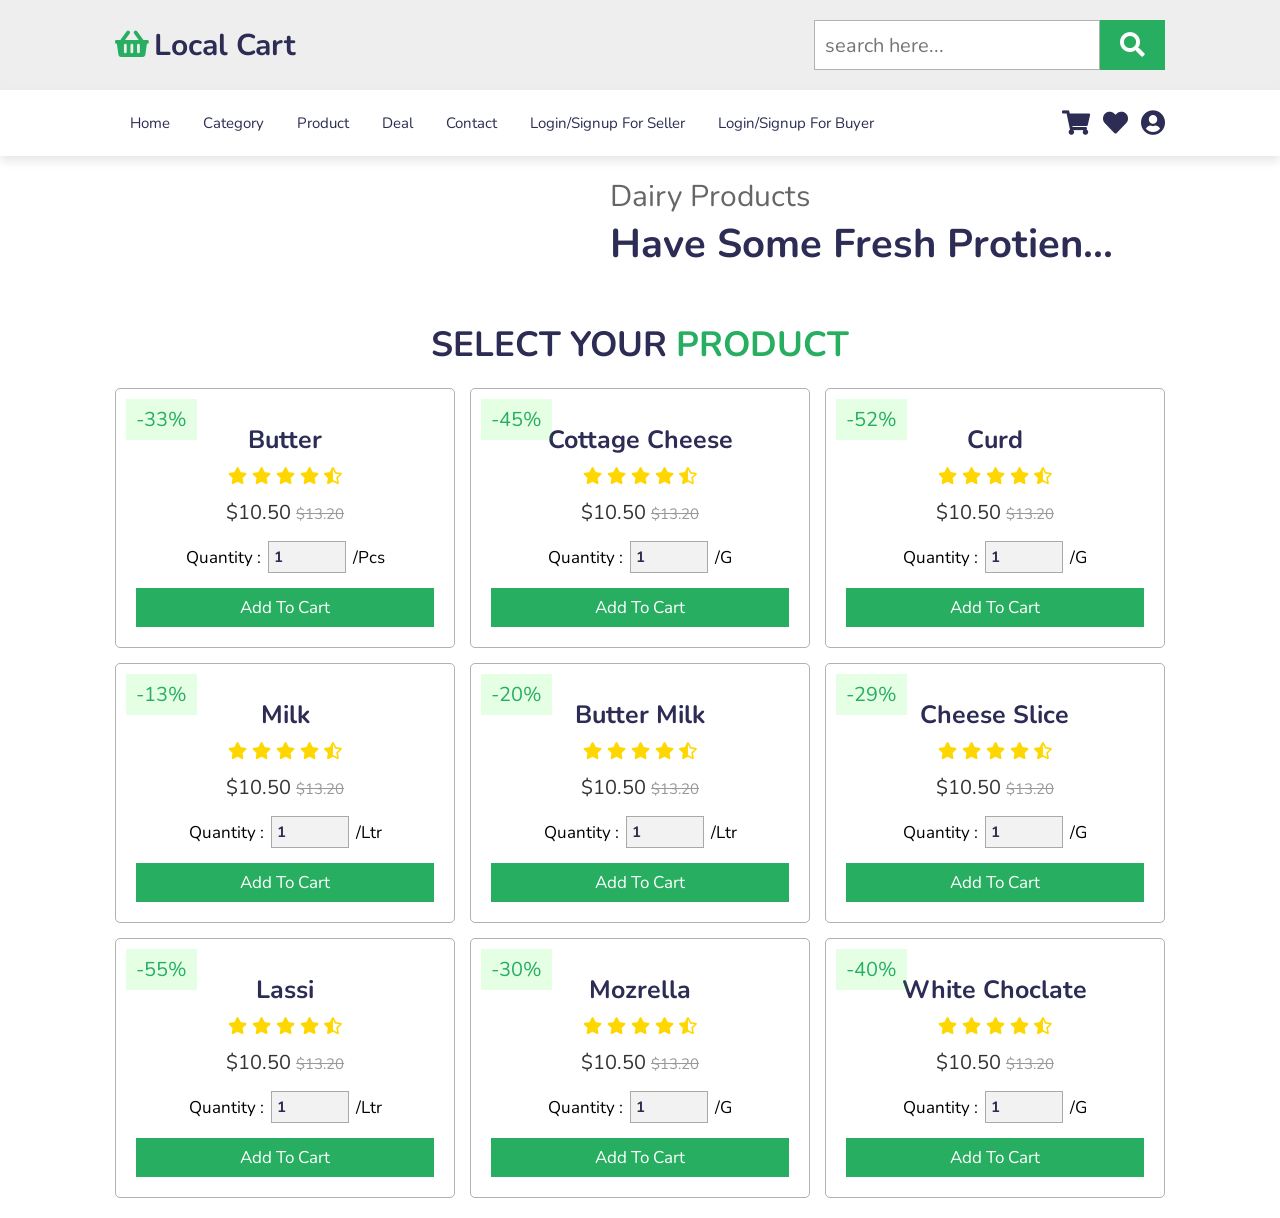
==== dairy.html @ 28bb5edc "Add files via upload" ====
<!DOCTYPE html>
<html lang="en">
<head>
    <meta charset="UTF-8">
    <meta http-equiv="X-UA-Compatible" content="IE=edge">
    <meta name="viewport" content="width=device-width, initial-scale=1.0">
    <title>Document</title>
    <link rel="stylesheet" href="https://cdnjs.cloudflare.com/ajax/libs/font-awesome/5.15.3/css/all.min.css">

    <!-- custom css file link  -->
    <link rel="stylesheet" href="style.css">

</head>
<body>
    <header>

        <div class="header-1">
    
            <a href="#" class="logo"><i class="fas fa-shopping-basket"></i>Local Cart</a>
    
            <form action="" class="search-box-container">
                <input type="search" id="search-box" placeholder="search here...">
                <label for="search-box" class="fas fa-search"></label>
            </form>
    
        </div>
    
        <div class="header-2">
    
            <div id="menu-bar" class="fas fa-bars"></div>
    
            <nav class="navbar">
                <a href="index.html">home</a>
                <a href="#category">category</a>
                <a href="#product">product</a>
                <a href="#deal">deal</a>
                <a href="#contact">contact</a>
                <a href="Login_Page.html" target="_blank">login/signup for Seller</a>
                <a href="Login_Page.html" target="_blank">login/signup for Buyer</a>
            </nav>
    
            <div class="icons">
                <a href="#" class="fas fa-shopping-cart"></a>
                <a href="#" class="fas fa-heart"></a>
                <a href="#" class="fas fa-user-circle"></a>
            </div>
    
        </div>
    
    </header>
    <section class="categories" id="category">

        <div class="spice-image">
            <img src="images/Dairy Products/istockphoto-513470606-170667a.jpg" alt="">
        </div>
    
        <div class="content">
            <span>Dairy Products</span>
            <h3>Have some fresh protien...</h3>
          <!-- <a href="#" class="btn">get started</a>--> 
        </div>
    
    </section>
    <section class="product" id="product">

        <h1 class="heading">Select Your <span>Product</span></h1>
    
        <div class="box-container">
    
            <div class="box">
                <span class="discount">-33%</span>
                <div class="icons">
                    <a href="#" class="fas fa-heart"></a>
                    <a href="#" class="fas fa-share"></a>
                    <a href="#" class="fas fa-eye"></a>
                </div>
                <img src="images/Dairy Products/food-3179853__340.webp" alt="">
                <h3>Butter</h3>
                <div class="stars">
                    <i class="fas fa-star"></i>
                    <i class="fas fa-star"></i>
                    <i class="fas fa-star"></i>
                    <i class="fas fa-star"></i>
                    <i class="fas fa-star-half-alt"></i>
                </div>
                <div class="price"> $10.50 <span> $13.20 </span> </div>
                <div class="quantity">
                    <span>quantity : </span>
                    <input type="number" min="1" max="1000" value="1">
                    <span> /pcs </span>
                </div>
                <a href="#" class="btn">add to cart</a>
            </div>
    
            <div class="box">
                <span class="discount">-45%</span>
                <div class="icons">
                    <a href="#" class="fas fa-heart"></a>
                    <a href="#" class="fas fa-share"></a>
                    <a href="#" class="fas fa-eye"></a>
                </div>
                <img src="images/Dairy Products/greek-feta-cheese-3548__340.webp" alt="">
                <h3>Cottage Cheese</h3>
                <div class="stars">
                    <i class="fas fa-star"></i>
                    <i class="fas fa-star"></i>
                    <i class="fas fa-star"></i>
                    <i class="fas fa-star"></i>
                    <i class="fas fa-star-half-alt"></i>
                </div>
                <div class="price"> $10.50 <span> $13.20 </span> </div>
                <div class="quantity">
                    <span>quantity : </span>
                    <input type="number" min="1" max="1000" value="1">
                    <span> /g </span>
                </div>
                <a href="#" class="btn">add to cart</a>
            </div>
    
            <div class="box">
                <span class="discount">-52%</span>
                <div class="icons">
                    <a href="#" class="fas fa-heart"></a>
                    <a href="#" class="fas fa-share"></a>
                    <a href="#" class="fas fa-eye"></a>
                </div>
                <img src="images/Dairy Products/istockphoto-1027715280-170667a.jpg" alt="">
                <h3>Curd</h3>
                <div class="stars">
                    <i class="fas fa-star"></i>
                    <i class="fas fa-star"></i>
                    <i class="fas fa-star"></i>
                    <i class="fas fa-star"></i>
                    <i class="fas fa-star-half-alt"></i>
                </div>
                <div class="price"> $10.50 <span> $13.20 </span> </div>
                <div class="quantity">
                    <span>quantity : </span>
                    <input type="number" min="1" max="1000" value="1">
                    <span> /g </span>
                </div>
                <a href="#" class="btn">add to cart</a>
            </div>
    
            <div class="box">
                <span class="discount">-13%</span>
                <div class="icons">
                    <a href="#" class="fas fa-heart"></a>
                    <a href="#" class="fas fa-share"></a>
                    <a href="#" class="fas fa-eye"></a>
                </div>
                <img src="images/Dairy Products/pexels-photo-248412.webp" alt="">
                <h3>Milk</h3>
                <div class="stars">
                    <i class="fas fa-star"></i>
                    <i class="fas fa-star"></i>
                    <i class="fas fa-star"></i>
                    <i class="fas fa-star"></i>
                    <i class="fas fa-star-half-alt"></i>
                </div>
                <div class="price"> $10.50 <span> $13.20 </span> </div>
                <div class="quantity">
                    <span>quantity : </span>
                    <input type="number" min="1" max="1000" value="1">
                    <span> /ltr </span>
                </div>
                <a href="#" class="btn">add to cart</a>
            </div>
    
            <div class="box">
                <span class="discount">-20%</span>
                <div class="icons">
                    <a href="#" class="fas fa-heart"></a>
                    <a href="#" class="fas fa-share"></a>
                    <a href="#" class="fas fa-eye"></a>
                </div>
                <img src="images/Dairy Products/butter milk.jpg" alt="">
                <h3>Butter Milk</h3>
                <div class="stars">
                    <i class="fas fa-star"></i>
                    <i class="fas fa-star"></i>
                    <i class="fas fa-star"></i>
                    <i class="fas fa-star"></i>
                    <i class="fas fa-star-half-alt"></i>
                </div>
                <div class="price"> $10.50 <span> $13.20 </span> </div>
                <div class="quantity">
                    <span>quantity : </span>
                    <input type="number" min="1" max="1000" value="1">
                    <span> /ltr </span>
                </div>
                <a href="#" class="btn">add to cart</a>
            </div>
    
            <div class="box">
                <span class="discount">-29%</span>
                <div class="icons">
                    <a href="#" class="fas fa-heart"></a>
                    <a href="#" class="fas fa-share"></a>
                    <a href="#" class="fas fa-eye"></a>
                </div>
                <img src="images/Dairy Products/cheese slice.jpg" alt="">
                <h3>Cheese Slice</h3>
                <div class="stars">
                    <i class="fas fa-star"></i>
                    <i class="fas fa-star"></i>
                    <i class="fas fa-star"></i>
                    <i class="fas fa-star"></i>
                    <i class="fas fa-star-half-alt"></i>
                </div>
                <div class="price"> $10.50 <span> $13.20 </span> </div>
                <div class="quantity">
                    <span>quantity : </span>
                    <input type="number" min="1" max="1000" value="1">
                    <span> /g </span>
                </div>
                <a href="#" class="btn">add to cart</a>
            </div>
    
            <div class="box">
                <span class="discount">-55%</span>
                <div class="icons">
                    <a href="#" class="fas fa-heart"></a>
                    <a href="#" class="fas fa-share"></a>
                    <a href="#" class="fas fa-eye"></a>
                </div>
                <img src="images/Dairy Products/Lassi.jpg" alt="">
                <h3>Lassi</h3>
                <div class="stars">
                    <i class="fas fa-star"></i>
                    <i class="fas fa-star"></i>
                    <i class="fas fa-star"></i>
                    <i class="fas fa-star"></i>
                    <i class="fas fa-star-half-alt"></i>
                </div>
                <div class="price"> $10.50 <span> $13.20 </span> </div>
                <div class="quantity">
                    <span>quantity : </span>
                    <input type="number" min="1" max="1000" value="1">
                    <span> /ltr </span>
                </div>
                <a href="#" class="btn">add to cart</a>
            </div>
    
            <div class="box">
                <span class="discount">-30%</span>
                <div class="icons">
                    <a href="#" class="fas fa-heart"></a>
                    <a href="#" class="fas fa-share"></a>
                    <a href="#" class="fas fa-eye"></a>
                </div>
                <img src="images/Dairy Products/mozrella.jpg" alt="">
                <h3>Mozrella</h3>
                <div class="stars">
                    <i class="fas fa-star"></i>
                    <i class="fas fa-star"></i>
                    <i class="fas fa-star"></i>
                    <i class="fas fa-star"></i>
                    <i class="fas fa-star-half-alt"></i>
                </div>
                <div class="price"> $10.50 <span> $13.20 </span> </div>
                <div class="quantity">
                    <span>quantity : </span>
                    <input type="number" min="1" max="1000" value="1">
                    <span> /g </span>
                </div>
                <a href="#" class="btn">add to cart</a>
            </div>
    
           <div class="box">
                <span class="discount">-40%</span>
                <div class="icons">
                    <a href="#" class="fas fa-heart"></a>
                    <a href="#" class="fas fa-share"></a>
                    <a href="#" class="fas fa-eye"></a>
                </div>
                <img src="images/Dairy Products/white choclate.webp" alt="">
                <h3>White Choclate</h3>
                <div class="stars">
                    <i class="fas fa-star"></i>
                    <i class="fas fa-star"></i>
                    <i class="fas fa-star"></i>
                    <i class="fas fa-star"></i>
                    <i class="fas fa-star-half-alt"></i>
                </div>
                <div class="price"> $10.50 <span> $13.20 </span> </div>
                <div class="quantity">
                    <span>quantity : </span>
                    <input type="number" min="1" max="1000" value="1">
                    <span> /g </span>
                </div>
                <a href="#" class="btn">add to cart</a>
            </div>
    
        </div>
    
    </section>
</body>
</html>
---- style.css ----
@import url('https://fonts.googleapis.com/css2?family=Nunito:wght@200;300;400;600;700&display=swap');

:root{
  --green:#27ae60;
  --black:#2c2c54;
}

*{
  font-family: 'Nunito', sans-serif;
  margin:0; padding:0;
  box-sizing: border-box;
  outline: none; border:none;
  text-decoration: none;
  text-transform: capitalize;
  transition: all .2s linear;
}

*::selection{
  background:var(--green);
  color:#fff;
}

html{
  font-size: 62.5%;
  overflow-x: hidden;
  scroll-padding-top: 6.5rem;
  scroll-behavior: smooth;
}

section{
  padding:2rem 9%;
}

.btn{
  display: inline-block;
  margin-top: 1rem;
  background:var(--green);
  color:#fff;
  padding:.8rem 3rem;
  font-size: 1.7rem;
  text-align: center;
  cursor: pointer;
}

.btn:hover{
  background:var(--black);
}

.heading{
  text-align: center;
  color:var(--black);
  text-transform: uppercase;
  padding:1rem;
  font-size: 3.5rem;
  padding-bottom: 2rem;
}

.heading span{
  color:var(--green);
  text-transform: uppercase;
}

.header-1{
  background:#eee;
  display: flex;
  align-items: center;
  justify-content: space-between;
  padding:2rem 9%;
}

.logo{
  color:var(--black);
  font-weight: bolder;
  font-size: 3rem;
}

.logo i{
  padding-right: .5rem;
  color:var(--green);
}

.header-1 .search-box-container{
  display: flex;
  height:5rem;
}

.header-1 .search-box-container #search-box{
  height: 100%;
  width:100%;
  padding:1rem;
  font-size: 2rem;
  color:#333;
  border:.1rem solid rgba(0,0,0,.3);
  text-transform: none;
}

.header-1 .search-box-container label{
  height: 100%;
  width:8rem;
  font-size: 2.5rem;
  line-height: 5rem;
  color:#fff;
  background:var(--green);
  text-align: center;
  cursor: pointer;
}

.header-1 .search-box-container label:hover{
  background:var(--black);
}

.header-2{
  background:#fff;
  display: flex;
  align-items: center;
  justify-content: space-between;
  padding:2rem 9%;
  box-shadow: 0 .5rem 1rem rgba(0,0,0,.1);
  position: relative;
}

.header-2.active{
  position: fixed;
  top:0; left: 0; right:0;
  z-index: 10000;
}

.header-2 .navbar a{
  padding:.5rem 1.5rem;
  font-size: 1.5rem;
  border-radius: .5rem;
  color:var(--black);
}

.header-2 .navbar a:hover{
  background:var(--green);
  color:#fff;
}

.header-2 .icons a{
  font-size: 2.5rem;
  color:var(--black);
  padding-left: 1rem;
}

.header-2 .icons a:hover{
  color:var(--green);
}

#menu-bar{
  font-size: 3rem;
  border-radius: .5rem;
  border:.1rem solid var(--black);
  padding:.8rem 1.5rem;
  color:var(--black);
  cursor: pointer;
  display: none;
}

.home{
  display: flex;
  align-items: center;
  justify-content: center;
  flex-wrap: wrap;
}

.home .image{
  flex:1 1 40rem;
  padding-top: 5rem;
}

.home .image img{
  width:100%;
}

.home .content{
  flex:1 1 40rem;
}

.home .content span{
  font-size: 3rem;
  color:#666;
}

.home .content h3{
  font-size: 5rem;
  color:var(--black);
}
/*Categories*/
.categories{
  display: flex;
  align-items: center;
  justify-content: center;
  flex-wrap: wrap;
}
.categories .spice-image{
  flex:1 1 34rem;
  padding-top: 5rem;
}
.categories .spice-image img{
  width:80%;
}

.categories .content{
  flex:1 1 40rem;
}

.categories .content span{
  font-size: 3rem;
  color:#666;
}

.categories .content h3{
  font-size: 4rem;
  color:var(--black);
}


.banner-container{
  display: flex;
  flex-wrap: wrap;
  gap:1.5rem;
}

.banner-container .banner{
  flex:1 1 40rem;
  height: 25rem;
  overflow: hidden;
  position: relative;
}

.banner-container .banner img{
  height: 100%;
  width:100%;
  object-fit: cover;
}

.banner-container .banner .content{
  position: absolute;
  top:50%; left: 4%;
  transform: translateY(-50%);
}

.banner-container .banner .content h3{
  font-size: 3rem;
  color:var(--black);
}

.banner-container .banner .content p{
  font-size: 2rem;
  color:#333;
}

.banner-container .banner:hover img{
  transform:scale(1.2) rotate(-5deg);
}

.category .box-container{
  display: flex;
  gap: 1.5rem;
  flex-wrap: wrap;
  padding-top: 1rem;
}

.category .box-container .box{
  border:.1rem solid rgba(0,0,0,.3);
  border-radius: .5rem;
  text-align: center;
  padding:2rem;
  flex:1 1 25rem;
}

.category .box-container .box img{
  width: 20rem;
  margin:.5rem 0;
}

.category .box-container .box h3{
  font-size: 3.5rem;
  color:var(--black);
}

.category .box-container .box p{
  font-size: 2rem;
  color:#666;
  padding:.5rem 0;
}

.category .box-container .box .btn{
  display: block;
}

.product .box-container{
  display: flex;
  flex-wrap: wrap;
  gap:1.5rem;
}

.product .box-container .box{
  flex:1 1 30rem;
  text-align: center;
  padding:2rem;
  border:.1rem solid rgba(0,0,0,.3);
  border-radius: .5rem;
  overflow: hidden;
  position: relative;
}

.product .box-container .box img{
  height: 20rem;
}

.product .box-container .box .discount{
  position: absolute;
  top:1rem; left: 1rem;
  background:rgba(0,255,0,.1);
  color:var(--green);
  padding:.7rem 1rem;
  font-size: 2rem;
}

.product .box-container .box .icons{
  position: absolute;
  top:.5rem; right:-6rem;
}

.product .box-container .box:hover .icons{
  right:1rem;
}

.product .box-container .box .icons a{
  display: block;
  height:4.5rem;
  width:4.5rem;
  line-height: 4.5rem;
  font-size: 1.7rem;
  color:var(--black);
  background:rgba(0,0,0,.05);
  border-radius: 50%;
  margin-top: .7rem;
}

.product .box-container .box .icons a:hover{
  background:var(--green);
  color:#fff;
}

.product .box-container .box h3{
  color:var(--black);
  font-size: 2.5rem;
}

.product .box-container .box .stars i{
  padding:1rem .1rem;
  font-size: 1.7rem;
  color:gold;
}

.product .box-container .box .price{
  font-size: 2rem;
  color:#333;
  padding:.5rem 0;
}

.product .box-container .box .price span{
  font-size: 1.5rem;
  color:#999;
  text-decoration: line-through;
}

.product .box-container .box .quantity{
  display: flex;
  align-items: center;
  justify-content: center;
  padding-top: 1rem;
  padding-bottom: .5rem;
}

.product .box-container .box .quantity span{
  padding:0 .7rem;
  font-size: 1.7rem;
}

.product .box-container .box .quantity input{
  border:.1rem solid rgba(0,0,0,.3);
  font-size: 1.5rem;
  font-weight: bolder;
  color:var(--black);
  padding:.5rem;
  background:rgba(0,0,0,.05);
}

.product .box-container .box .btn{
  display: block;
}

.deal{
  background:url(../images/deal-bg.jpg) no-repeat;
  background-position: center;
  background-size: cover;
  padding-top: 7rem;
  padding-bottom: 7rem;
}

.deal .content{
  max-width: 50rem;
}

.deal .content .title{
  font-size: 4rem;
  color:var(--black);
}

.deal .content p{
  font-size: 1.7rem;
  padding:1rem 0;
  color:#333;
}

.deal .content .count-down{
  display: flex;
  gap:1rem;
  padding:.5rem 0;
}

.deal .content .count-down .box{
  width:9rem;
  text-align: center;
  box-shadow: 0 .5rem 1rem rgba(0,0,0,.1);
  border:.1rem solid rgba(0,0,0,.3);
}

.deal .content .count-down .box h3{
  color:var(--black);
  background:#fff;
  height: 7rem;
  line-height: 7rem;
  width:100%;
  font-size: 5rem;
}

.deal .content .count-down .box span{
  display: block;
  background:var(--black);
  color:#fff;
  width:100%;
  padding:.5rem;
  font-size: 2rem;
}

.contact form{
  text-align: center;
  padding:2rem;
  border:.1rem solid rgba(0,0,0,.3);
}

.contact form .inputBox{
  display: flex;
  justify-content: space-between;
  flex-wrap: wrap;
}

.contact form .inputBox input, .contact form textarea{
  padding:1rem;
  font-size: 1.7rem;
  background:#f7f7f7;
  text-transform: none;
  margin:1rem 0;
  border:.1rem solid rgba(0,0,0,.3);
  width: 49%;
}

.contact form textarea{
  height: 20rem;
  resize: none;
  width: 100%;
}

.newsletter{
  background:url(../images/newsletter-bg.jpg) no-repeat;
  background-size: cover;
  background-position: center;
  text-align: center;
  padding:5rem 2rem;
}

.newsletter h3{
  font-size: 3rem;
  color:var(--black);
}

.newsletter form{
  max-width: 55rem;
  display: flex;
  align-items: center;
  margin:1rem auto;
  padding:1.5rem;
  background:rgba(0,0,0,.1);
}

.newsletter form .box{
  width:100%;
  padding:.7rem 1.5rem;
  font-size: 1.7rem;
  color:#333;
  text-transform: none;
}

.newsletter form .btn{
  margin-top: 0;
}

.footer .box-container{
  display: flex;
  gap:1.5rem;
  flex-wrap: wrap;
}

.footer .box-container .box{
  padding:1rem 0;
  flex:1 1 25rem;
}

.footer .box-container .box .share a{
  padding:0;
  height:4rem;
  width:4rem;
  line-height: 4rem;
  text-align: center;
}

.footer .box-container .box h3{
  font-size: 2.5rem;
  color:var(--black);
}

.footer .box-container .box p{
  font-size: 1.3rem;
  color:#666;
  padding:.7rem 0;
}

.footer .box-container .box .links{
  padding:1rem 0;
}

.footer .box-container .box .links a{
  display: block;
  padding:.5rem 0;
  font-size: 1.7rem;
  color:#333;
}

.footer .box-container .box .links a:hover{
  text-decoration: underline;
  color:var(--green);
}

.footer .credit{
  padding:2.5rem 1rem;
  border-top: .1rem solid rgba(0,0,0,.1);
  margin-top: 1rem;
  text-align: center;
  font-size: 2rem;
}

.footer .credit span{
  color:var(--green);
}


/* media queries  */

@media(max-width:1200px){

  html{
    font-size: 55%;
  }

}

@media(max-width:991px){

  .header-1,
  .header-2{
    padding:2rem;
  }

  section{
    padding:2rem;
  }

}

@media(max-width:768px){

  #menu-bar{
    display: initial;
  }

  .header-2 .navbar{
    position: absolute;
    top:100%; left: 0; right:0;
    background:var(--black);
    padding:1rem 2rem;
    display: none;
  }

  .header-2 .navbar.active{
    display: initial;
  }

  .header-2 .navbar a{
    font-size: 2.5rem;
    display: block;
    text-align: center;
    background:#fff;
    padding:1rem;
    margin:1.5rem 0;
  }

  .home .content{
    text-align: center;
  }

  .home .content h3{
    font-size: 4rem;
  }

  .deal{
    background-position: left;
  }

  .deal .content{
    max-width: 100%;
    text-align: center;
  }

  .deal .content .count-down{
    justify-content: center;
  }

  .contact form .inputBox input{
    width:100%;
  }

  .newsletter h3{
    font-size: 2.2rem;
  }

}

@media(max-width:450px){

  html{
    font-size: 50%;
  }

  .heading{
    font-size: 3rem;
  }

  .header-1{
    flex-flow: column;
  }

  .header-1 .search-box-container{
    width:100%;
    margin-top: 2rem;
  }

  .logo{
    font-size: 4rem;
  }

  .deal .content .count-down .box h3{
    font-size: 4rem;
  }

  .deal .content .count-down .box span{
    font-size: 1.5rem;
  }

}
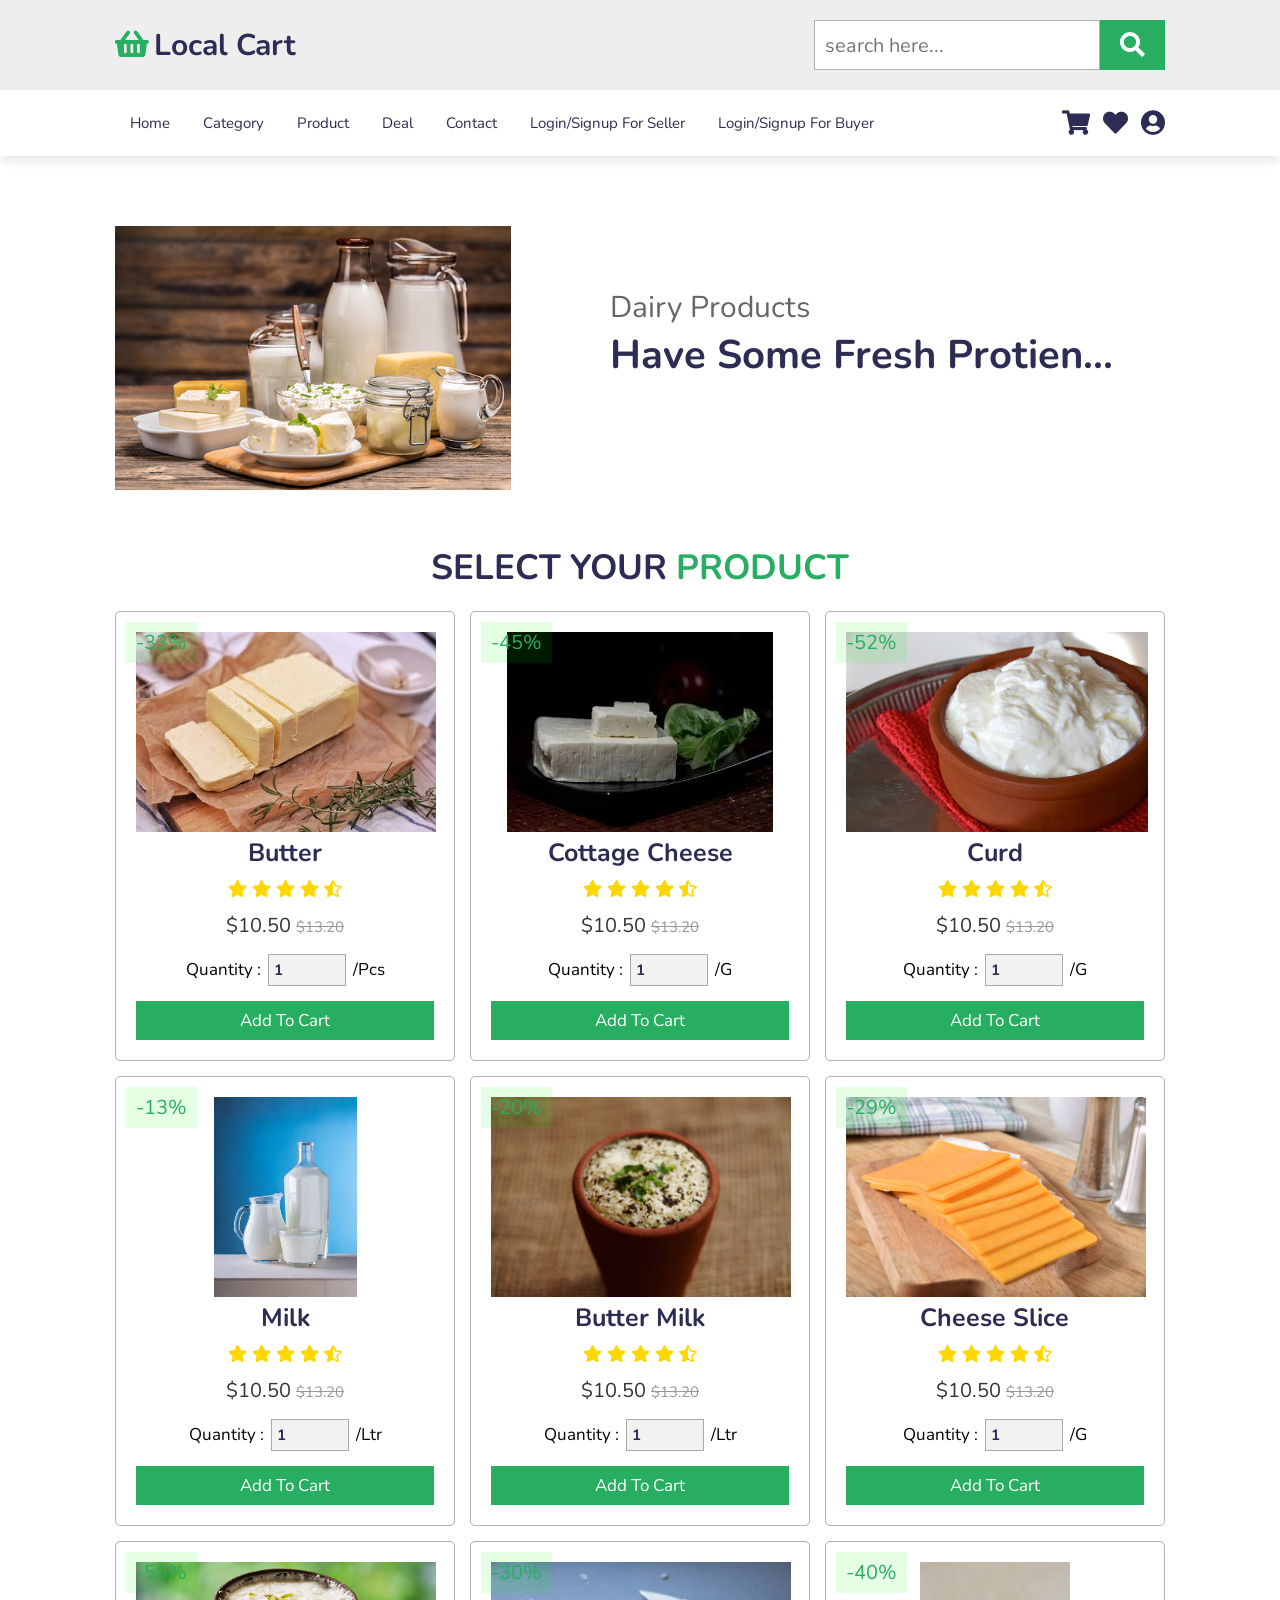
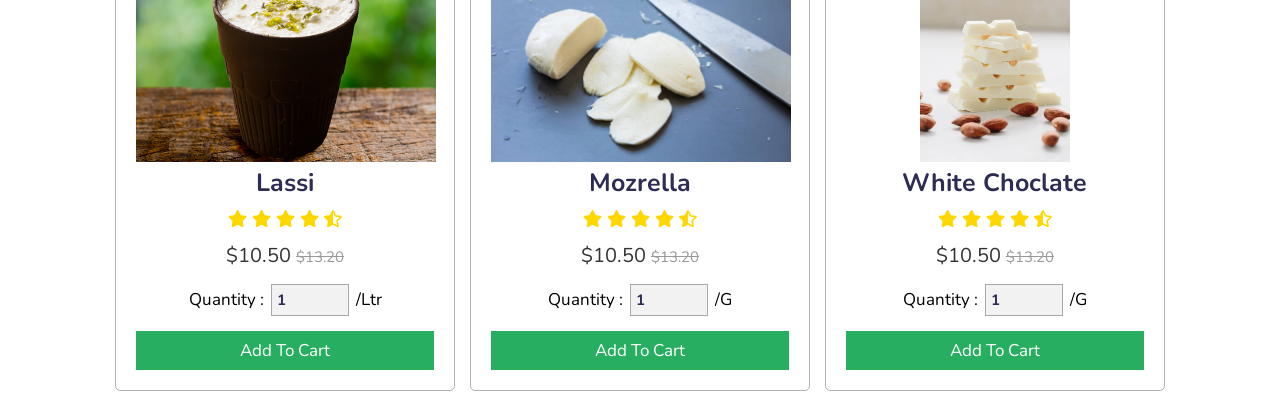
==== commit 0475fa52: "Updated commit" ====
--- a/dairy.html
+++ b/dairy.html
@@ -1,299 +1,299 @@
-<!DOCTYPE html>
-<html lang="en">
-<head>
-    <meta charset="UTF-8">
-    <meta http-equiv="X-UA-Compatible" content="IE=edge">
-    <meta name="viewport" content="width=device-width, initial-scale=1.0">
-    <title>Document</title>
-    <link rel="stylesheet" href="https://cdnjs.cloudflare.com/ajax/libs/font-awesome/5.15.3/css/all.min.css">
-
-    <!-- custom css file link  -->
-    <link rel="stylesheet" href="style.css">
-
-</head>
-<body>
-    <header>
-
-        <div class="header-1">
-    
-            <a href="#" class="logo"><i class="fas fa-shopping-basket"></i>Local Cart</a>
-    
-            <form action="" class="search-box-container">
-                <input type="search" id="search-box" placeholder="search here...">
-                <label for="search-box" class="fas fa-search"></label>
-            </form>
-    
-        </div>
-    
-        <div class="header-2">
-    
-            <div id="menu-bar" class="fas fa-bars"></div>
-    
-            <nav class="navbar">
-                <a href="index.html">home</a>
-                <a href="#category">category</a>
-                <a href="#product">product</a>
-                <a href="#deal">deal</a>
-                <a href="#contact">contact</a>
-                <a href="Login_Page.html" target="_blank">login/signup for Seller</a>
-                <a href="Login_Page.html" target="_blank">login/signup for Buyer</a>
-            </nav>
-    
-            <div class="icons">
-                <a href="#" class="fas fa-shopping-cart"></a>
-                <a href="#" class="fas fa-heart"></a>
-                <a href="#" class="fas fa-user-circle"></a>
-            </div>
-    
-        </div>
-    
-    </header>
-    <section class="categories" id="category">
-
-        <div class="spice-image">
-            <img src="images/Dairy Products/istockphoto-513470606-170667a.jpg" alt="">
-        </div>
-    
-        <div class="content">
-            <span>Dairy Products</span>
-            <h3>Have some fresh protien...</h3>
-          <!-- <a href="#" class="btn">get started</a>--> 
-        </div>
-    
-    </section>
-    <section class="product" id="product">
-
-        <h1 class="heading">Select Your <span>Product</span></h1>
-    
-        <div class="box-container">
-    
-            <div class="box">
-                <span class="discount">-33%</span>
-                <div class="icons">
-                    <a href="#" class="fas fa-heart"></a>
-                    <a href="#" class="fas fa-share"></a>
-                    <a href="#" class="fas fa-eye"></a>
-                </div>
-                <img src="images/Dairy Products/food-3179853__340.webp" alt="">
-                <h3>Butter</h3>
-                <div class="stars">
-                    <i class="fas fa-star"></i>
-                    <i class="fas fa-star"></i>
-                    <i class="fas fa-star"></i>
-                    <i class="fas fa-star"></i>
-                    <i class="fas fa-star-half-alt"></i>
-                </div>
-                <div class="price"> $10.50 <span> $13.20 </span> </div>
-                <div class="quantity">
-                    <span>quantity : </span>
-                    <input type="number" min="1" max="1000" value="1">
-                    <span> /pcs </span>
-                </div>
-                <a href="#" class="btn">add to cart</a>
-            </div>
-    
-            <div class="box">
-                <span class="discount">-45%</span>
-                <div class="icons">
-                    <a href="#" class="fas fa-heart"></a>
-                    <a href="#" class="fas fa-share"></a>
-                    <a href="#" class="fas fa-eye"></a>
-                </div>
-                <img src="images/Dairy Products/greek-feta-cheese-3548__340.webp" alt="">
-                <h3>Cottage Cheese</h3>
-                <div class="stars">
-                    <i class="fas fa-star"></i>
-                    <i class="fas fa-star"></i>
-                    <i class="fas fa-star"></i>
-                    <i class="fas fa-star"></i>
-                    <i class="fas fa-star-half-alt"></i>
-                </div>
-                <div class="price"> $10.50 <span> $13.20 </span> </div>
-                <div class="quantity">
-                    <span>quantity : </span>
-                    <input type="number" min="1" max="1000" value="1">
-                    <span> /g </span>
-                </div>
-                <a href="#" class="btn">add to cart</a>
-            </div>
-    
-            <div class="box">
-                <span class="discount">-52%</span>
-                <div class="icons">
-                    <a href="#" class="fas fa-heart"></a>
-                    <a href="#" class="fas fa-share"></a>
-                    <a href="#" class="fas fa-eye"></a>
-                </div>
-                <img src="images/Dairy Products/istockphoto-1027715280-170667a.jpg" alt="">
-                <h3>Curd</h3>
-                <div class="stars">
-                    <i class="fas fa-star"></i>
-                    <i class="fas fa-star"></i>
-                    <i class="fas fa-star"></i>
-                    <i class="fas fa-star"></i>
-                    <i class="fas fa-star-half-alt"></i>
-                </div>
-                <div class="price"> $10.50 <span> $13.20 </span> </div>
-                <div class="quantity">
-                    <span>quantity : </span>
-                    <input type="number" min="1" max="1000" value="1">
-                    <span> /g </span>
-                </div>
-                <a href="#" class="btn">add to cart</a>
-            </div>
-    
-            <div class="box">
-                <span class="discount">-13%</span>
-                <div class="icons">
-                    <a href="#" class="fas fa-heart"></a>
-                    <a href="#" class="fas fa-share"></a>
-                    <a href="#" class="fas fa-eye"></a>
-                </div>
-                <img src="images/Dairy Products/pexels-photo-248412.webp" alt="">
-                <h3>Milk</h3>
-                <div class="stars">
-                    <i class="fas fa-star"></i>
-                    <i class="fas fa-star"></i>
-                    <i class="fas fa-star"></i>
-                    <i class="fas fa-star"></i>
-                    <i class="fas fa-star-half-alt"></i>
-                </div>
-                <div class="price"> $10.50 <span> $13.20 </span> </div>
-                <div class="quantity">
-                    <span>quantity : </span>
-                    <input type="number" min="1" max="1000" value="1">
-                    <span> /ltr </span>
-                </div>
-                <a href="#" class="btn">add to cart</a>
-            </div>
-    
-            <div class="box">
-                <span class="discount">-20%</span>
-                <div class="icons">
-                    <a href="#" class="fas fa-heart"></a>
-                    <a href="#" class="fas fa-share"></a>
-                    <a href="#" class="fas fa-eye"></a>
-                </div>
-                <img src="images/Dairy Products/butter milk.jpg" alt="">
-                <h3>Butter Milk</h3>
-                <div class="stars">
-                    <i class="fas fa-star"></i>
-                    <i class="fas fa-star"></i>
-                    <i class="fas fa-star"></i>
-                    <i class="fas fa-star"></i>
-                    <i class="fas fa-star-half-alt"></i>
-                </div>
-                <div class="price"> $10.50 <span> $13.20 </span> </div>
-                <div class="quantity">
-                    <span>quantity : </span>
-                    <input type="number" min="1" max="1000" value="1">
-                    <span> /ltr </span>
-                </div>
-                <a href="#" class="btn">add to cart</a>
-            </div>
-    
-            <div class="box">
-                <span class="discount">-29%</span>
-                <div class="icons">
-                    <a href="#" class="fas fa-heart"></a>
-                    <a href="#" class="fas fa-share"></a>
-                    <a href="#" class="fas fa-eye"></a>
-                </div>
-                <img src="images/Dairy Products/cheese slice.jpg" alt="">
-                <h3>Cheese Slice</h3>
-                <div class="stars">
-                    <i class="fas fa-star"></i>
-                    <i class="fas fa-star"></i>
-                    <i class="fas fa-star"></i>
-                    <i class="fas fa-star"></i>
-                    <i class="fas fa-star-half-alt"></i>
-                </div>
-                <div class="price"> $10.50 <span> $13.20 </span> </div>
-                <div class="quantity">
-                    <span>quantity : </span>
-                    <input type="number" min="1" max="1000" value="1">
-                    <span> /g </span>
-                </div>
-                <a href="#" class="btn">add to cart</a>
-            </div>
-    
-            <div class="box">
-                <span class="discount">-55%</span>
-                <div class="icons">
-                    <a href="#" class="fas fa-heart"></a>
-                    <a href="#" class="fas fa-share"></a>
-                    <a href="#" class="fas fa-eye"></a>
-                </div>
-                <img src="images/Dairy Products/Lassi.jpg" alt="">
-                <h3>Lassi</h3>
-                <div class="stars">
-                    <i class="fas fa-star"></i>
-                    <i class="fas fa-star"></i>
-                    <i class="fas fa-star"></i>
-                    <i class="fas fa-star"></i>
-                    <i class="fas fa-star-half-alt"></i>
-                </div>
-                <div class="price"> $10.50 <span> $13.20 </span> </div>
-                <div class="quantity">
-                    <span>quantity : </span>
-                    <input type="number" min="1" max="1000" value="1">
-                    <span> /ltr </span>
-                </div>
-                <a href="#" class="btn">add to cart</a>
-            </div>
-    
-            <div class="box">
-                <span class="discount">-30%</span>
-                <div class="icons">
-                    <a href="#" class="fas fa-heart"></a>
-                    <a href="#" class="fas fa-share"></a>
-                    <a href="#" class="fas fa-eye"></a>
-                </div>
-                <img src="images/Dairy Products/mozrella.jpg" alt="">
-                <h3>Mozrella</h3>
-                <div class="stars">
-                    <i class="fas fa-star"></i>
-                    <i class="fas fa-star"></i>
-                    <i class="fas fa-star"></i>
-                    <i class="fas fa-star"></i>
-                    <i class="fas fa-star-half-alt"></i>
-                </div>
-                <div class="price"> $10.50 <span> $13.20 </span> </div>
-                <div class="quantity">
-                    <span>quantity : </span>
-                    <input type="number" min="1" max="1000" value="1">
-                    <span> /g </span>
-                </div>
-                <a href="#" class="btn">add to cart</a>
-            </div>
-    
-           <div class="box">
-                <span class="discount">-40%</span>
-                <div class="icons">
-                    <a href="#" class="fas fa-heart"></a>
-                    <a href="#" class="fas fa-share"></a>
-                    <a href="#" class="fas fa-eye"></a>
-                </div>
-                <img src="images/Dairy Products/white choclate.webp" alt="">
-                <h3>White Choclate</h3>
-                <div class="stars">
-                    <i class="fas fa-star"></i>
-                    <i class="fas fa-star"></i>
-                    <i class="fas fa-star"></i>
-                    <i class="fas fa-star"></i>
-                    <i class="fas fa-star-half-alt"></i>
-                </div>
-                <div class="price"> $10.50 <span> $13.20 </span> </div>
-                <div class="quantity">
-                    <span>quantity : </span>
-                    <input type="number" min="1" max="1000" value="1">
-                    <span> /g </span>
-                </div>
-                <a href="#" class="btn">add to cart</a>
-            </div>
-    
-        </div>
-    
-    </section>
-</body>
+<!DOCTYPE html>
+<html lang="en">
+<head>
+    <meta charset="UTF-8">
+    <meta http-equiv="X-UA-Compatible" content="IE=edge">
+    <meta name="viewport" content="width=device-width, initial-scale=1.0">
+    <title>Document</title>
+    <link rel="stylesheet" href="https://cdnjs.cloudflare.com/ajax/libs/font-awesome/5.15.3/css/all.min.css">
+
+    <!-- custom css file link  -->
+    <link rel="stylesheet" href="style.css">
+
+</head>
+<body>
+    <header>
+
+        <div class="header-1">
+    
+            <a href="#" class="logo"><i class="fas fa-shopping-basket"></i>Local Cart</a>
+    
+            <form action="" class="search-box-container">
+                <input type="search" id="search-box" placeholder="search here...">
+                <label for="search-box" class="fas fa-search"></label>
+            </form>
+    
+        </div>
+    
+        <div class="header-2">
+    
+            <div id="menu-bar" class="fas fa-bars"></div>
+    
+            <nav class="navbar">
+                <a href="index.html">home</a>
+                <a href="#category">category</a>
+                <a href="#product">product</a>
+                <a href="#deal">deal</a>
+                <a href="#contact">contact</a>
+                <a href="Login_Page.html" target="_blank">login/signup for Seller</a>
+                <a href="Login_Page.html" target="_blank">login/signup for Buyer</a>
+            </nav>
+    
+            <div class="icons">
+                <a href="#" class="fas fa-shopping-cart"></a>
+                <a href="#" class="fas fa-heart"></a>
+                <a href="#" class="fas fa-user-circle"></a>
+            </div>
+    
+        </div>
+    
+    </header>
+    <section class="categories" id="category">
+
+        <div class="spice-image">
+            <img src="images/Dairy Products/istockphoto-513470606-170667a.jpg" alt="">
+        </div>
+    
+        <div class="content">
+            <span>Dairy Products</span>
+            <h3>Have some fresh protien...</h3>
+          <!-- <a href="#" class="btn">get started</a>--> 
+        </div>
+    
+    </section>
+    <section class="product" id="product">
+
+        <h1 class="heading">Select Your <span>Product</span></h1>
+    
+        <div class="box-container">
+    
+            <div class="box">
+                <span class="discount">-33%</span>
+                <div class="icons">
+                    <a href="#" class="fas fa-heart"></a>
+                    <a href="#" class="fas fa-share"></a>
+                    <a href="#" class="fas fa-eye"></a>
+                </div>
+                <img src="images/Dairy Products/food-3179853__340.webp" alt="">
+                <h3>Butter</h3>
+                <div class="stars">
+                    <i class="fas fa-star"></i>
+                    <i class="fas fa-star"></i>
+                    <i class="fas fa-star"></i>
+                    <i class="fas fa-star"></i>
+                    <i class="fas fa-star-half-alt"></i>
+                </div>
+                <div class="price"> $10.50 <span> $13.20 </span> </div>
+                <div class="quantity">
+                    <span>quantity : </span>
+                    <input type="number" min="1" max="1000" value="1">
+                    <span> /pcs </span>
+                </div>
+                <a href="#" class="btn">add to cart</a>
+            </div>
+    
+            <div class="box">
+                <span class="discount">-45%</span>
+                <div class="icons">
+                    <a href="#" class="fas fa-heart"></a>
+                    <a href="#" class="fas fa-share"></a>
+                    <a href="#" class="fas fa-eye"></a>
+                </div>
+                <img src="images/Dairy Products/greek-feta-cheese-3548__340.webp" alt="">
+                <h3>Cottage Cheese</h3>
+                <div class="stars">
+                    <i class="fas fa-star"></i>
+                    <i class="fas fa-star"></i>
+                    <i class="fas fa-star"></i>
+                    <i class="fas fa-star"></i>
+                    <i class="fas fa-star-half-alt"></i>
+                </div>
+                <div class="price"> $10.50 <span> $13.20 </span> </div>
+                <div class="quantity">
+                    <span>quantity : </span>
+                    <input type="number" min="1" max="1000" value="1">
+                    <span> /g </span>
+                </div>
+                <a href="#" class="btn">add to cart</a>
+            </div>
+    
+            <div class="box">
+                <span class="discount">-52%</span>
+                <div class="icons">
+                    <a href="#" class="fas fa-heart"></a>
+                    <a href="#" class="fas fa-share"></a>
+                    <a href="#" class="fas fa-eye"></a>
+                </div>
+                <img src="images/Dairy Products/istockphoto-1027715280-170667a.jpg" alt="">
+                <h3>Curd</h3>
+                <div class="stars">
+                    <i class="fas fa-star"></i>
+                    <i class="fas fa-star"></i>
+                    <i class="fas fa-star"></i>
+                    <i class="fas fa-star"></i>
+                    <i class="fas fa-star-half-alt"></i>
+                </div>
+                <div class="price"> $10.50 <span> $13.20 </span> </div>
+                <div class="quantity">
+                    <span>quantity : </span>
+                    <input type="number" min="1" max="1000" value="1">
+                    <span> /g </span>
+                </div>
+                <a href="#" class="btn">add to cart</a>
+            </div>
+    
+            <div class="box">
+                <span class="discount">-13%</span>
+                <div class="icons">
+                    <a href="#" class="fas fa-heart"></a>
+                    <a href="#" class="fas fa-share"></a>
+                    <a href="#" class="fas fa-eye"></a>
+                </div>
+                <img src="images/Dairy Products/pexels-photo-248412.webp" alt="">
+                <h3>Milk</h3>
+                <div class="stars">
+                    <i class="fas fa-star"></i>
+                    <i class="fas fa-star"></i>
+                    <i class="fas fa-star"></i>
+                    <i class="fas fa-star"></i>
+                    <i class="fas fa-star-half-alt"></i>
+                </div>
+                <div class="price"> $10.50 <span> $13.20 </span> </div>
+                <div class="quantity">
+                    <span>quantity : </span>
+                    <input type="number" min="1" max="1000" value="1">
+                    <span> /ltr </span>
+                </div>
+                <a href="#" class="btn">add to cart</a>
+            </div>
+    
+            <div class="box">
+                <span class="discount">-20%</span>
+                <div class="icons">
+                    <a href="#" class="fas fa-heart"></a>
+                    <a href="#" class="fas fa-share"></a>
+                    <a href="#" class="fas fa-eye"></a>
+                </div>
+                <img src="images/Dairy Products/butter milk.jpg" alt="">
+                <h3>Butter Milk</h3>
+                <div class="stars">
+                    <i class="fas fa-star"></i>
+                    <i class="fas fa-star"></i>
+                    <i class="fas fa-star"></i>
+                    <i class="fas fa-star"></i>
+                    <i class="fas fa-star-half-alt"></i>
+                </div>
+                <div class="price"> $10.50 <span> $13.20 </span> </div>
+                <div class="quantity">
+                    <span>quantity : </span>
+                    <input type="number" min="1" max="1000" value="1">
+                    <span> /ltr </span>
+                </div>
+                <a href="#" class="btn">add to cart</a>
+            </div>
+    
+            <div class="box">
+                <span class="discount">-29%</span>
+                <div class="icons">
+                    <a href="#" class="fas fa-heart"></a>
+                    <a href="#" class="fas fa-share"></a>
+                    <a href="#" class="fas fa-eye"></a>
+                </div>
+                <img src="images/Dairy Products/cheese slice.jpg" alt="">
+                <h3>Cheese Slice</h3>
+                <div class="stars">
+                    <i class="fas fa-star"></i>
+                    <i class="fas fa-star"></i>
+                    <i class="fas fa-star"></i>
+                    <i class="fas fa-star"></i>
+                    <i class="fas fa-star-half-alt"></i>
+                </div>
+                <div class="price"> $10.50 <span> $13.20 </span> </div>
+                <div class="quantity">
+                    <span>quantity : </span>
+                    <input type="number" min="1" max="1000" value="1">
+                    <span> /g </span>
+                </div>
+                <a href="#" class="btn">add to cart</a>
+            </div>
+    
+            <div class="box">
+                <span class="discount">-55%</span>
+                <div class="icons">
+                    <a href="#" class="fas fa-heart"></a>
+                    <a href="#" class="fas fa-share"></a>
+                    <a href="#" class="fas fa-eye"></a>
+                </div>
+                <img src="images/Dairy Products/Lassi.jpg" alt="">
+                <h3>Lassi</h3>
+                <div class="stars">
+                    <i class="fas fa-star"></i>
+                    <i class="fas fa-star"></i>
+                    <i class="fas fa-star"></i>
+                    <i class="fas fa-star"></i>
+                    <i class="fas fa-star-half-alt"></i>
+                </div>
+                <div class="price"> $10.50 <span> $13.20 </span> </div>
+                <div class="quantity">
+                    <span>quantity : </span>
+                    <input type="number" min="1" max="1000" value="1">
+                    <span> /ltr </span>
+                </div>
+                <a href="#" class="btn">add to cart</a>
+            </div>
+    
+            <div class="box">
+                <span class="discount">-30%</span>
+                <div class="icons">
+                    <a href="#" class="fas fa-heart"></a>
+                    <a href="#" class="fas fa-share"></a>
+                    <a href="#" class="fas fa-eye"></a>
+                </div>
+                <img src="images/Dairy Products/mozrella.jpg" alt="">
+                <h3>Mozrella</h3>
+                <div class="stars">
+                    <i class="fas fa-star"></i>
+                    <i class="fas fa-star"></i>
+                    <i class="fas fa-star"></i>
+                    <i class="fas fa-star"></i>
+                    <i class="fas fa-star-half-alt"></i>
+                </div>
+                <div class="price"> $10.50 <span> $13.20 </span> </div>
+                <div class="quantity">
+                    <span>quantity : </span>
+                    <input type="number" min="1" max="1000" value="1">
+                    <span> /g </span>
+                </div>
+                <a href="#" class="btn">add to cart</a>
+            </div>
+    
+           <div class="box">
+                <span class="discount">-40%</span>
+                <div class="icons">
+                    <a href="#" class="fas fa-heart"></a>
+                    <a href="#" class="fas fa-share"></a>
+                    <a href="#" class="fas fa-eye"></a>
+                </div>
+                <img src="images/Dairy Products/white choclate.webp" alt="">
+                <h3>White Choclate</h3>
+                <div class="stars">
+                    <i class="fas fa-star"></i>
+                    <i class="fas fa-star"></i>
+                    <i class="fas fa-star"></i>
+                    <i class="fas fa-star"></i>
+                    <i class="fas fa-star-half-alt"></i>
+                </div>
+                <div class="price"> $10.50 <span> $13.20 </span> </div>
+                <div class="quantity">
+                    <span>quantity : </span>
+                    <input type="number" min="1" max="1000" value="1">
+                    <span> /g </span>
+                </div>
+                <a href="#" class="btn">add to cart</a>
+            </div>
+    
+        </div>
+    
+    </section>
+</body>
 </html>
--- a/style.css
+++ b/style.css
@@ -1,684 +1,684 @@
-@import url('https://fonts.googleapis.com/css2?family=Nunito:wght@200;300;400;600;700&display=swap');
-
-:root{
-  --green:#27ae60;
-  --black:#2c2c54;
-}
-
-*{
-  font-family: 'Nunito', sans-serif;
-  margin:0; padding:0;
-  box-sizing: border-box;
-  outline: none; border:none;
-  text-decoration: none;
-  text-transform: capitalize;
-  transition: all .2s linear;
-}
-
-*::selection{
-  background:var(--green);
-  color:#fff;
-}
-
-html{
-  font-size: 62.5%;
-  overflow-x: hidden;
-  scroll-padding-top: 6.5rem;
-  scroll-behavior: smooth;
-}
-
-section{
-  padding:2rem 9%;
-}
-
-.btn{
-  display: inline-block;
-  margin-top: 1rem;
-  background:var(--green);
-  color:#fff;
-  padding:.8rem 3rem;
-  font-size: 1.7rem;
-  text-align: center;
-  cursor: pointer;
-}
-
-.btn:hover{
-  background:var(--black);
-}
-
-.heading{
-  text-align: center;
-  color:var(--black);
-  text-transform: uppercase;
-  padding:1rem;
-  font-size: 3.5rem;
-  padding-bottom: 2rem;
-}
-
-.heading span{
-  color:var(--green);
-  text-transform: uppercase;
-}
-
-.header-1{
-  background:#eee;
-  display: flex;
-  align-items: center;
-  justify-content: space-between;
-  padding:2rem 9%;
-}
-
-.logo{
-  color:var(--black);
-  font-weight: bolder;
-  font-size: 3rem;
-}
-
-.logo i{
-  padding-right: .5rem;
-  color:var(--green);
-}
-
-.header-1 .search-box-container{
-  display: flex;
-  height:5rem;
-}
-
-.header-1 .search-box-container #search-box{
-  height: 100%;
-  width:100%;
-  padding:1rem;
-  font-size: 2rem;
-  color:#333;
-  border:.1rem solid rgba(0,0,0,.3);
-  text-transform: none;
-}
-
-.header-1 .search-box-container label{
-  height: 100%;
-  width:8rem;
-  font-size: 2.5rem;
-  line-height: 5rem;
-  color:#fff;
-  background:var(--green);
-  text-align: center;
-  cursor: pointer;
-}
-
-.header-1 .search-box-container label:hover{
-  background:var(--black);
-}
-
-.header-2{
-  background:#fff;
-  display: flex;
-  align-items: center;
-  justify-content: space-between;
-  padding:2rem 9%;
-  box-shadow: 0 .5rem 1rem rgba(0,0,0,.1);
-  position: relative;
-}
-
-.header-2.active{
-  position: fixed;
-  top:0; left: 0; right:0;
-  z-index: 10000;
-}
-
-.header-2 .navbar a{
-  padding:.5rem 1.5rem;
-  font-size: 1.5rem;
-  border-radius: .5rem;
-  color:var(--black);
-}
-
-.header-2 .navbar a:hover{
-  background:var(--green);
-  color:#fff;
-}
-
-.header-2 .icons a{
-  font-size: 2.5rem;
-  color:var(--black);
-  padding-left: 1rem;
-}
-
-.header-2 .icons a:hover{
-  color:var(--green);
-}
-
-#menu-bar{
-  font-size: 3rem;
-  border-radius: .5rem;
-  border:.1rem solid var(--black);
-  padding:.8rem 1.5rem;
-  color:var(--black);
-  cursor: pointer;
-  display: none;
-}
-
-.home{
-  display: flex;
-  align-items: center;
-  justify-content: center;
-  flex-wrap: wrap;
-}
-
-.home .image{
-  flex:1 1 40rem;
-  padding-top: 5rem;
-}
-
-.home .image img{
-  width:100%;
-}
-
-.home .content{
-  flex:1 1 40rem;
-}
-
-.home .content span{
-  font-size: 3rem;
-  color:#666;
-}
-
-.home .content h3{
-  font-size: 5rem;
-  color:var(--black);
-}
-/*Categories*/
-.categories{
-  display: flex;
-  align-items: center;
-  justify-content: center;
-  flex-wrap: wrap;
-}
-.categories .spice-image{
-  flex:1 1 34rem;
-  padding-top: 5rem;
-}
-.categories .spice-image img{
-  width:80%;
-}
-
-.categories .content{
-  flex:1 1 40rem;
-}
-
-.categories .content span{
-  font-size: 3rem;
-  color:#666;
-}
-
-.categories .content h3{
-  font-size: 4rem;
-  color:var(--black);
-}
-
-
-.banner-container{
-  display: flex;
-  flex-wrap: wrap;
-  gap:1.5rem;
-}
-
-.banner-container .banner{
-  flex:1 1 40rem;
-  height: 25rem;
-  overflow: hidden;
-  position: relative;
-}
-
-.banner-container .banner img{
-  height: 100%;
-  width:100%;
-  object-fit: cover;
-}
-
-.banner-container .banner .content{
-  position: absolute;
-  top:50%; left: 4%;
-  transform: translateY(-50%);
-}
-
-.banner-container .banner .content h3{
-  font-size: 3rem;
-  color:var(--black);
-}
-
-.banner-container .banner .content p{
-  font-size: 2rem;
-  color:#333;
-}
-
-.banner-container .banner:hover img{
-  transform:scale(1.2) rotate(-5deg);
-}
-
-.category .box-container{
-  display: flex;
-  gap: 1.5rem;
-  flex-wrap: wrap;
-  padding-top: 1rem;
-}
-
-.category .box-container .box{
-  border:.1rem solid rgba(0,0,0,.3);
-  border-radius: .5rem;
-  text-align: center;
-  padding:2rem;
-  flex:1 1 25rem;
-}
-
-.category .box-container .box img{
-  width: 20rem;
-  margin:.5rem 0;
-}
-
-.category .box-container .box h3{
-  font-size: 3.5rem;
-  color:var(--black);
-}
-
-.category .box-container .box p{
-  font-size: 2rem;
-  color:#666;
-  padding:.5rem 0;
-}
-
-.category .box-container .box .btn{
-  display: block;
-}
-
-.product .box-container{
-  display: flex;
-  flex-wrap: wrap;
-  gap:1.5rem;
-}
-
-.product .box-container .box{
-  flex:1 1 30rem;
-  text-align: center;
-  padding:2rem;
-  border:.1rem solid rgba(0,0,0,.3);
-  border-radius: .5rem;
-  overflow: hidden;
-  position: relative;
-}
-
-.product .box-container .box img{
-  height: 20rem;
-}
-
-.product .box-container .box .discount{
-  position: absolute;
-  top:1rem; left: 1rem;
-  background:rgba(0,255,0,.1);
-  color:var(--green);
-  padding:.7rem 1rem;
-  font-size: 2rem;
-}
-
-.product .box-container .box .icons{
-  position: absolute;
-  top:.5rem; right:-6rem;
-}
-
-.product .box-container .box:hover .icons{
-  right:1rem;
-}
-
-.product .box-container .box .icons a{
-  display: block;
-  height:4.5rem;
-  width:4.5rem;
-  line-height: 4.5rem;
-  font-size: 1.7rem;
-  color:var(--black);
-  background:rgba(0,0,0,.05);
-  border-radius: 50%;
-  margin-top: .7rem;
-}
-
-.product .box-container .box .icons a:hover{
-  background:var(--green);
-  color:#fff;
-}
-
-.product .box-container .box h3{
-  color:var(--black);
-  font-size: 2.5rem;
-}
-
-.product .box-container .box .stars i{
-  padding:1rem .1rem;
-  font-size: 1.7rem;
-  color:gold;
-}
-
-.product .box-container .box .price{
-  font-size: 2rem;
-  color:#333;
-  padding:.5rem 0;
-}
-
-.product .box-container .box .price span{
-  font-size: 1.5rem;
-  color:#999;
-  text-decoration: line-through;
-}
-
-.product .box-container .box .quantity{
-  display: flex;
-  align-items: center;
-  justify-content: center;
-  padding-top: 1rem;
-  padding-bottom: .5rem;
-}
-
-.product .box-container .box .quantity span{
-  padding:0 .7rem;
-  font-size: 1.7rem;
-}
-
-.product .box-container .box .quantity input{
-  border:.1rem solid rgba(0,0,0,.3);
-  font-size: 1.5rem;
-  font-weight: bolder;
-  color:var(--black);
-  padding:.5rem;
-  background:rgba(0,0,0,.05);
-}
-
-.product .box-container .box .btn{
-  display: block;
-}
-
-.deal{
-  background:url(../images/deal-bg.jpg) no-repeat;
-  background-position: center;
-  background-size: cover;
-  padding-top: 7rem;
-  padding-bottom: 7rem;
-}
-
-.deal .content{
-  max-width: 50rem;
-}
-
-.deal .content .title{
-  font-size: 4rem;
-  color:var(--black);
-}
-
-.deal .content p{
-  font-size: 1.7rem;
-  padding:1rem 0;
-  color:#333;
-}
-
-.deal .content .count-down{
-  display: flex;
-  gap:1rem;
-  padding:.5rem 0;
-}
-
-.deal .content .count-down .box{
-  width:9rem;
-  text-align: center;
-  box-shadow: 0 .5rem 1rem rgba(0,0,0,.1);
-  border:.1rem solid rgba(0,0,0,.3);
-}
-
-.deal .content .count-down .box h3{
-  color:var(--black);
-  background:#fff;
-  height: 7rem;
-  line-height: 7rem;
-  width:100%;
-  font-size: 5rem;
-}
-
-.deal .content .count-down .box span{
-  display: block;
-  background:var(--black);
-  color:#fff;
-  width:100%;
-  padding:.5rem;
-  font-size: 2rem;
-}
-
-.contact form{
-  text-align: center;
-  padding:2rem;
-  border:.1rem solid rgba(0,0,0,.3);
-}
-
-.contact form .inputBox{
-  display: flex;
-  justify-content: space-between;
-  flex-wrap: wrap;
-}
-
-.contact form .inputBox input, .contact form textarea{
-  padding:1rem;
-  font-size: 1.7rem;
-  background:#f7f7f7;
-  text-transform: none;
-  margin:1rem 0;
-  border:.1rem solid rgba(0,0,0,.3);
-  width: 49%;
-}
-
-.contact form textarea{
-  height: 20rem;
-  resize: none;
-  width: 100%;
-}
-
-.newsletter{
-  background:url(../images/newsletter-bg.jpg) no-repeat;
-  background-size: cover;
-  background-position: center;
-  text-align: center;
-  padding:5rem 2rem;
-}
-
-.newsletter h3{
-  font-size: 3rem;
-  color:var(--black);
-}
-
-.newsletter form{
-  max-width: 55rem;
-  display: flex;
-  align-items: center;
-  margin:1rem auto;
-  padding:1.5rem;
-  background:rgba(0,0,0,.1);
-}
-
-.newsletter form .box{
-  width:100%;
-  padding:.7rem 1.5rem;
-  font-size: 1.7rem;
-  color:#333;
-  text-transform: none;
-}
-
-.newsletter form .btn{
-  margin-top: 0;
-}
-
-.footer .box-container{
-  display: flex;
-  gap:1.5rem;
-  flex-wrap: wrap;
-}
-
-.footer .box-container .box{
-  padding:1rem 0;
-  flex:1 1 25rem;
-}
-
-.footer .box-container .box .share a{
-  padding:0;
-  height:4rem;
-  width:4rem;
-  line-height: 4rem;
-  text-align: center;
-}
-
-.footer .box-container .box h3{
-  font-size: 2.5rem;
-  color:var(--black);
-}
-
-.footer .box-container .box p{
-  font-size: 1.3rem;
-  color:#666;
-  padding:.7rem 0;
-}
-
-.footer .box-container .box .links{
-  padding:1rem 0;
-}
-
-.footer .box-container .box .links a{
-  display: block;
-  padding:.5rem 0;
-  font-size: 1.7rem;
-  color:#333;
-}
-
-.footer .box-container .box .links a:hover{
-  text-decoration: underline;
-  color:var(--green);
-}
-
-.footer .credit{
-  padding:2.5rem 1rem;
-  border-top: .1rem solid rgba(0,0,0,.1);
-  margin-top: 1rem;
-  text-align: center;
-  font-size: 2rem;
-}
-
-.footer .credit span{
-  color:var(--green);
-}
-
-
-/* media queries  */
-
-@media(max-width:1200px){
-
-  html{
-    font-size: 55%;
-  }
-
-}
-
-@media(max-width:991px){
-
-  .header-1,
-  .header-2{
-    padding:2rem;
-  }
-
-  section{
-    padding:2rem;
-  }
-
-}
-
-@media(max-width:768px){
-
-  #menu-bar{
-    display: initial;
-  }
-
-  .header-2 .navbar{
-    position: absolute;
-    top:100%; left: 0; right:0;
-    background:var(--black);
-    padding:1rem 2rem;
-    display: none;
-  }
-
-  .header-2 .navbar.active{
-    display: initial;
-  }
-
-  .header-2 .navbar a{
-    font-size: 2.5rem;
-    display: block;
-    text-align: center;
-    background:#fff;
-    padding:1rem;
-    margin:1.5rem 0;
-  }
-
-  .home .content{
-    text-align: center;
-  }
-
-  .home .content h3{
-    font-size: 4rem;
-  }
-
-  .deal{
-    background-position: left;
-  }
-
-  .deal .content{
-    max-width: 100%;
-    text-align: center;
-  }
-
-  .deal .content .count-down{
-    justify-content: center;
-  }
-
-  .contact form .inputBox input{
-    width:100%;
-  }
-
-  .newsletter h3{
-    font-size: 2.2rem;
-  }
-
-}
-
-@media(max-width:450px){
-
-  html{
-    font-size: 50%;
-  }
-
-  .heading{
-    font-size: 3rem;
-  }
-
-  .header-1{
-    flex-flow: column;
-  }
-
-  .header-1 .search-box-container{
-    width:100%;
-    margin-top: 2rem;
-  }
-
-  .logo{
-    font-size: 4rem;
-  }
-
-  .deal .content .count-down .box h3{
-    font-size: 4rem;
-  }
-
-  .deal .content .count-down .box span{
-    font-size: 1.5rem;
-  }
-
+@import url('https://fonts.googleapis.com/css2?family=Nunito:wght@200;300;400;600;700&display=swap');
+
+:root{
+  --green:#27ae60;
+  --black:#2c2c54;
+}
+
+*{
+  font-family: 'Nunito', sans-serif;
+  margin:0; padding:0;
+  box-sizing: border-box;
+  outline: none; border:none;
+  text-decoration: none;
+  text-transform: capitalize;
+  transition: all .2s linear;
+}
+
+*::selection{
+  background:var(--green);
+  color:#fff;
+}
+
+html{
+  font-size: 62.5%;
+  overflow-x: hidden;
+  scroll-padding-top: 6.5rem;
+  scroll-behavior: smooth;
+}
+
+section{
+  padding:2rem 9%;
+}
+
+.btn{
+  display: inline-block;
+  margin-top: 1rem;
+  background:var(--green);
+  color:#fff;
+  padding:.8rem 3rem;
+  font-size: 1.7rem;
+  text-align: center;
+  cursor: pointer;
+}
+
+.btn:hover{
+  background:var(--black);
+}
+
+.heading{
+  text-align: center;
+  color:var(--black);
+  text-transform: uppercase;
+  padding:1rem;
+  font-size: 3.5rem;
+  padding-bottom: 2rem;
+}
+
+.heading span{
+  color:var(--green);
+  text-transform: uppercase;
+}
+
+.header-1{
+  background:#eee;
+  display: flex;
+  align-items: center;
+  justify-content: space-between;
+  padding:2rem 9%;
+}
+
+.logo{
+  color:var(--black);
+  font-weight: bolder;
+  font-size: 3rem;
+}
+
+.logo i{
+  padding-right: .5rem;
+  color:var(--green);
+}
+
+.header-1 .search-box-container{
+  display: flex;
+  height:5rem;
+}
+
+.header-1 .search-box-container #search-box{
+  height: 100%;
+  width:100%;
+  padding:1rem;
+  font-size: 2rem;
+  color:#333;
+  border:.1rem solid rgba(0,0,0,.3);
+  text-transform: none;
+}
+
+.header-1 .search-box-container label{
+  height: 100%;
+  width:8rem;
+  font-size: 2.5rem;
+  line-height: 5rem;
+  color:#fff;
+  background:var(--green);
+  text-align: center;
+  cursor: pointer;
+}
+
+.header-1 .search-box-container label:hover{
+  background:var(--black);
+}
+
+.header-2{
+  background:#fff;
+  display: flex;
+  align-items: center;
+  justify-content: space-between;
+  padding:2rem 9%;
+  box-shadow: 0 .5rem 1rem rgba(0,0,0,.1);
+  position: relative;
+}
+
+.header-2.active{
+  position: fixed;
+  top:0; left: 0; right:0;
+  z-index: 10000;
+}
+
+.header-2 .navbar a{
+  padding:.5rem 1.5rem;
+  font-size: 1.5rem;
+  border-radius: .5rem;
+  color:var(--black);
+}
+
+.header-2 .navbar a:hover{
+  background:var(--green);
+  color:#fff;
+}
+
+.header-2 .icons a{
+  font-size: 2.5rem;
+  color:var(--black);
+  padding-left: 1rem;
+}
+
+.header-2 .icons a:hover{
+  color:var(--green);
+}
+
+#menu-bar{
+  font-size: 3rem;
+  border-radius: .5rem;
+  border:.1rem solid var(--black);
+  padding:.8rem 1.5rem;
+  color:var(--black);
+  cursor: pointer;
+  display: none;
+}
+
+.home{
+  display: flex;
+  align-items: center;
+  justify-content: center;
+  flex-wrap: wrap;
+}
+
+.home .image{
+  flex:1 1 40rem;
+  padding-top: 5rem;
+}
+
+.home .image img{
+  width:100%;
+}
+
+.home .content{
+  flex:1 1 40rem;
+}
+
+.home .content span{
+  font-size: 3rem;
+  color:#666;
+}
+
+.home .content h3{
+  font-size: 5rem;
+  color:var(--black);
+}
+/*Categories*/
+.categories{
+  display: flex;
+  align-items: center;
+  justify-content: center;
+  flex-wrap: wrap;
+}
+.categories .spice-image{
+  flex:1 1 34rem;
+  padding-top: 5rem;
+}
+.categories .spice-image img{
+  width:80%;
+}
+
+.categories .content{
+  flex:1 1 40rem;
+}
+
+.categories .content span{
+  font-size: 3rem;
+  color:#666;
+}
+
+.categories .content h3{
+  font-size: 4rem;
+  color:var(--black);
+}
+
+
+.banner-container{
+  display: flex;
+  flex-wrap: wrap;
+  gap:1.5rem;
+}
+
+.banner-container .banner{
+  flex:1 1 40rem;
+  height: 25rem;
+  overflow: hidden;
+  position: relative;
+}
+
+.banner-container .banner img{
+  height: 100%;
+  width:100%;
+  object-fit: cover;
+}
+
+.banner-container .banner .content{
+  position: absolute;
+  top:50%; left: 4%;
+  transform: translateY(-50%);
+}
+
+.banner-container .banner .content h3{
+  font-size: 3rem;
+  color:var(--black);
+}
+
+.banner-container .banner .content p{
+  font-size: 2rem;
+  color:#333;
+}
+
+.banner-container .banner:hover img{
+  transform:scale(1.2) rotate(-5deg);
+}
+
+.category .box-container{
+  display: flex;
+  gap: 1.5rem;
+  flex-wrap: wrap;
+  padding-top: 1rem;
+}
+
+.category .box-container .box{
+  border:.1rem solid rgba(0,0,0,.3);
+  border-radius: .5rem;
+  text-align: center;
+  padding:2rem;
+  flex:1 1 25rem;
+}
+
+.category .box-container .box img{
+  width: 20rem;
+  margin:.5rem 0;
+}
+
+.category .box-container .box h3{
+  font-size: 3.5rem;
+  color:var(--black);
+}
+
+.category .box-container .box p{
+  font-size: 2rem;
+  color:#666;
+  padding:.5rem 0;
+}
+
+.category .box-container .box .btn{
+  display: block;
+}
+
+.product .box-container{
+  display: flex;
+  flex-wrap: wrap;
+  gap:1.5rem;
+}
+
+.product .box-container .box{
+  flex:1 1 30rem;
+  text-align: center;
+  padding:2rem;
+  border:.1rem solid rgba(0,0,0,.3);
+  border-radius: .5rem;
+  overflow: hidden;
+  position: relative;
+}
+
+.product .box-container .box img{
+  height: 20rem;
+}
+
+.product .box-container .box .discount{
+  position: absolute;
+  top:1rem; left: 1rem;
+  background:rgba(0,255,0,.1);
+  color:var(--green);
+  padding:.7rem 1rem;
+  font-size: 2rem;
+}
+
+.product .box-container .box .icons{
+  position: absolute;
+  top:.5rem; right:-6rem;
+}
+
+.product .box-container .box:hover .icons{
+  right:1rem;
+}
+
+.product .box-container .box .icons a{
+  display: block;
+  height:4.5rem;
+  width:4.5rem;
+  line-height: 4.5rem;
+  font-size: 1.7rem;
+  color:var(--black);
+  background:rgba(0,0,0,.05);
+  border-radius: 50%;
+  margin-top: .7rem;
+}
+
+.product .box-container .box .icons a:hover{
+  background:var(--green);
+  color:#fff;
+}
+
+.product .box-container .box h3{
+  color:var(--black);
+  font-size: 2.5rem;
+}
+
+.product .box-container .box .stars i{
+  padding:1rem .1rem;
+  font-size: 1.7rem;
+  color:gold;
+}
+
+.product .box-container .box .price{
+  font-size: 2rem;
+  color:#333;
+  padding:.5rem 0;
+}
+
+.product .box-container .box .price span{
+  font-size: 1.5rem;
+  color:#999;
+  text-decoration: line-through;
+}
+
+.product .box-container .box .quantity{
+  display: flex;
+  align-items: center;
+  justify-content: center;
+  padding-top: 1rem;
+  padding-bottom: .5rem;
+}
+
+.product .box-container .box .quantity span{
+  padding:0 .7rem;
+  font-size: 1.7rem;
+}
+
+.product .box-container .box .quantity input{
+  border:.1rem solid rgba(0,0,0,.3);
+  font-size: 1.5rem;
+  font-weight: bolder;
+  color:var(--black);
+  padding:.5rem;
+  background:rgba(0,0,0,.05);
+}
+
+.product .box-container .box .btn{
+  display: block;
+}
+
+.deal{
+  background:url(../images/deal-bg.jpg) no-repeat;
+  background-position: center;
+  background-size: cover;
+  padding-top: 7rem;
+  padding-bottom: 7rem;
+}
+
+.deal .content{
+  max-width: 50rem;
+}
+
+.deal .content .title{
+  font-size: 4rem;
+  color:var(--black);
+}
+
+.deal .content p{
+  font-size: 1.7rem;
+  padding:1rem 0;
+  color:#333;
+}
+
+.deal .content .count-down{
+  display: flex;
+  gap:1rem;
+  padding:.5rem 0;
+}
+
+.deal .content .count-down .box{
+  width:9rem;
+  text-align: center;
+  box-shadow: 0 .5rem 1rem rgba(0,0,0,.1);
+  border:.1rem solid rgba(0,0,0,.3);
+}
+
+.deal .content .count-down .box h3{
+  color:var(--black);
+  background:#fff;
+  height: 7rem;
+  line-height: 7rem;
+  width:100%;
+  font-size: 5rem;
+}
+
+.deal .content .count-down .box span{
+  display: block;
+  background:var(--black);
+  color:#fff;
+  width:100%;
+  padding:.5rem;
+  font-size: 2rem;
+}
+
+.contact form{
+  text-align: center;
+  padding:2rem;
+  border:.1rem solid rgba(0,0,0,.3);
+}
+
+.contact form .inputBox{
+  display: flex;
+  justify-content: space-between;
+  flex-wrap: wrap;
+}
+
+.contact form .inputBox input, .contact form textarea{
+  padding:1rem;
+  font-size: 1.7rem;
+  background:#f7f7f7;
+  text-transform: none;
+  margin:1rem 0;
+  border:.1rem solid rgba(0,0,0,.3);
+  width: 49%;
+}
+
+.contact form textarea{
+  height: 20rem;
+  resize: none;
+  width: 100%;
+}
+
+.newsletter{
+  background:url(../images/newsletter-bg.jpg) no-repeat;
+  background-size: cover;
+  background-position: center;
+  text-align: center;
+  padding:5rem 2rem;
+}
+
+.newsletter h3{
+  font-size: 3rem;
+  color:var(--black);
+}
+
+.newsletter form{
+  max-width: 55rem;
+  display: flex;
+  align-items: center;
+  margin:1rem auto;
+  padding:1.5rem;
+  background:rgba(0,0,0,.1);
+}
+
+.newsletter form .box{
+  width:100%;
+  padding:.7rem 1.5rem;
+  font-size: 1.7rem;
+  color:#333;
+  text-transform: none;
+}
+
+.newsletter form .btn{
+  margin-top: 0;
+}
+
+.footer .box-container{
+  display: flex;
+  gap:1.5rem;
+  flex-wrap: wrap;
+}
+
+.footer .box-container .box{
+  padding:1rem 0;
+  flex:1 1 25rem;
+}
+
+.footer .box-container .box .share a{
+  padding:0;
+  height:4rem;
+  width:4rem;
+  line-height: 4rem;
+  text-align: center;
+}
+
+.footer .box-container .box h3{
+  font-size: 2.5rem;
+  color:var(--black);
+}
+
+.footer .box-container .box p{
+  font-size: 1.3rem;
+  color:#666;
+  padding:.7rem 0;
+}
+
+.footer .box-container .box .links{
+  padding:1rem 0;
+}
+
+.footer .box-container .box .links a{
+  display: block;
+  padding:.5rem 0;
+  font-size: 1.7rem;
+  color:#333;
+}
+
+.footer .box-container .box .links a:hover{
+  text-decoration: underline;
+  color:var(--green);
+}
+
+.footer .credit{
+  padding:2.5rem 1rem;
+  border-top: .1rem solid rgba(0,0,0,.1);
+  margin-top: 1rem;
+  text-align: center;
+  font-size: 2rem;
+}
+
+.footer .credit span{
+  color:var(--green);
+}
+
+
+/* media queries  */
+
+@media(max-width:1200px){
+
+  html{
+    font-size: 55%;
+  }
+
+}
+
+@media(max-width:991px){
+
+  .header-1,
+  .header-2{
+    padding:2rem;
+  }
+
+  section{
+    padding:2rem;
+  }
+
+}
+
+@media(max-width:768px){
+
+  #menu-bar{
+    display: initial;
+  }
+
+  .header-2 .navbar{
+    position: absolute;
+    top:100%; left: 0; right:0;
+    background:var(--black);
+    padding:1rem 2rem;
+    display: none;
+  }
+
+  .header-2 .navbar.active{
+    display: initial;
+  }
+
+  .header-2 .navbar a{
+    font-size: 2.5rem;
+    display: block;
+    text-align: center;
+    background:#fff;
+    padding:1rem;
+    margin:1.5rem 0;
+  }
+
+  .home .content{
+    text-align: center;
+  }
+
+  .home .content h3{
+    font-size: 4rem;
+  }
+
+  .deal{
+    background-position: left;
+  }
+
+  .deal .content{
+    max-width: 100%;
+    text-align: center;
+  }
+
+  .deal .content .count-down{
+    justify-content: center;
+  }
+
+  .contact form .inputBox input{
+    width:100%;
+  }
+
+  .newsletter h3{
+    font-size: 2.2rem;
+  }
+
+}
+
+@media(max-width:450px){
+
+  html{
+    font-size: 50%;
+  }
+
+  .heading{
+    font-size: 3rem;
+  }
+
+  .header-1{
+    flex-flow: column;
+  }
+
+  .header-1 .search-box-container{
+    width:100%;
+    margin-top: 2rem;
+  }
+
+  .logo{
+    font-size: 4rem;
+  }
+
+  .deal .content .count-down .box h3{
+    font-size: 4rem;
+  }
+
+  .deal .content .count-down .box span{
+    font-size: 1.5rem;
+  }
+
 }
